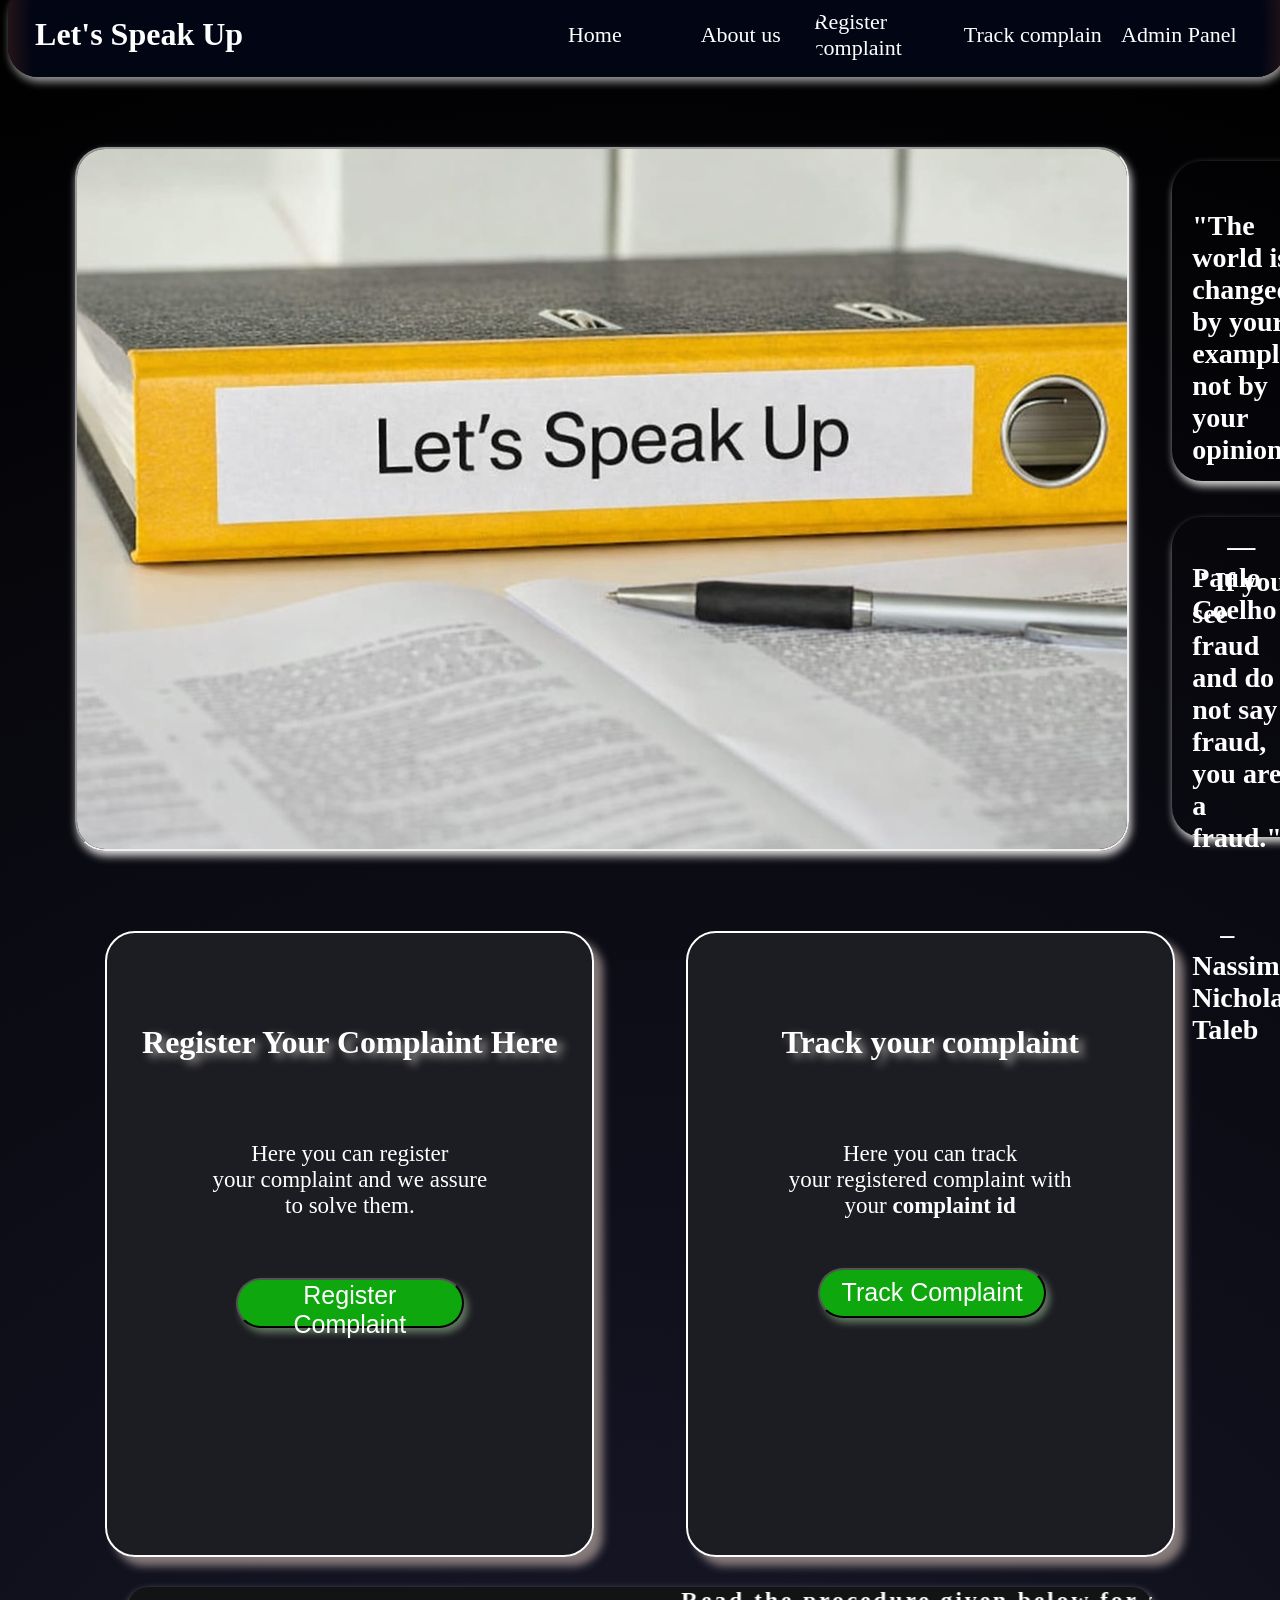
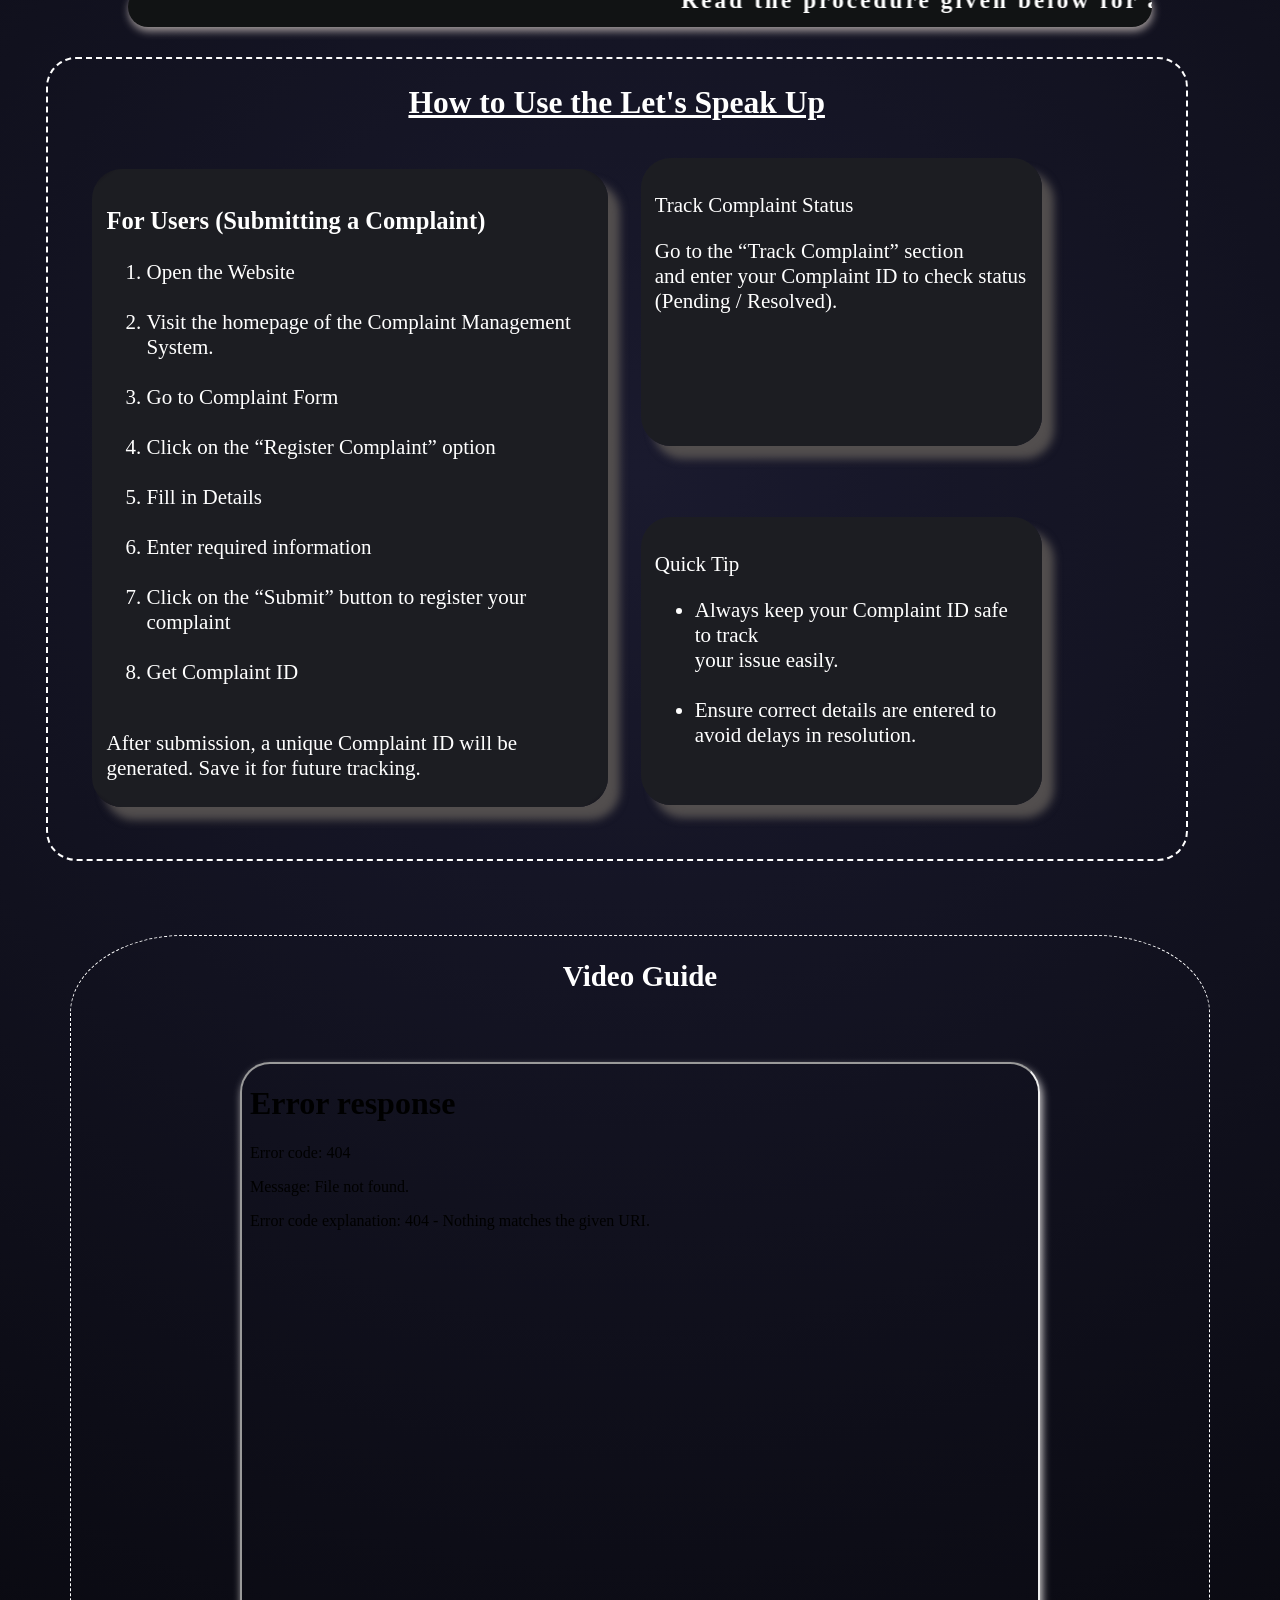
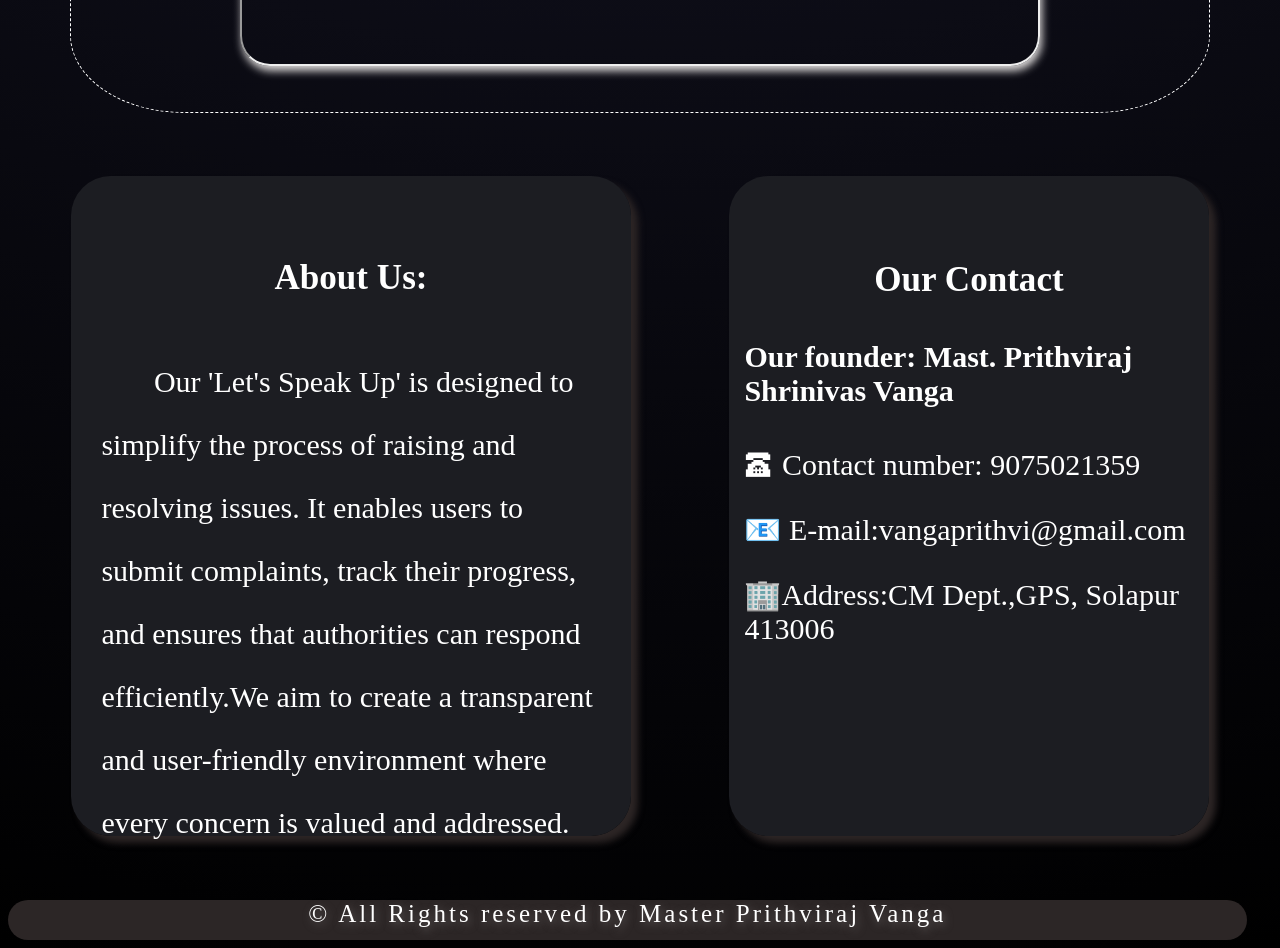
==== index.html @ d941d61e "Add files via upload" ====
<html>

<head>
    <title>
        Let's speak Up
    </title>
    <link rel="stylesheet" href="index.css">
</head>


<body>
    <div onmouseenter="playSound()" class="head">
        <div>
            <h1 style="margin-left:3%;">
                Let's Speak Up
            </h1>
        </div>
        <div class="menu">
            <div>
                <a href="#main">
                    Home
                </a>
            </div>
            <br>
            <div>
                <a href="#about">
                    About us
                </a>
            </div>
            <br>
            <div>
                <a href="complain.html">
                    Register complaint
                </a>
            </div>
            <br>
            <div>
                <a href="track complain.html">
                    Track complain
                </a>
            </div>
            <br>
            <div>
                <a href="login.html">
                    Admin Panel
                </a>
            </div>
            <br>

        </div>

    </div>
    <br> <br> <br> <br>
    <div id="main">
        <iframe src="img.jpeg" height="700px" width="1050px"></iframe>
        <div class="qoutes">
            <div class="q">
                <h3>
                    "The world is changed by your example, not by your opinion."<br><br><br>
                    &nbsp;&nbsp;&nbsp;&nbsp; — Paulo Coelho

                </h3>
            </div>
            <br>
            <br>
            <div class="q">
                <h3>
                    " If you see fraud and do not say fraud, you are a fraud."<br><br><br>
                    &nbsp;&nbsp;&nbsp;&nbsp;– Nassim Nicholas Taleb

                </h3>
            </div>
        </div>
    </div>
    <div class="topic">

        <div class="sub">
            <div class="comp">
                <br>
                <br>
                <br>
                <h1>Register Your Complaint Here</h1> <br><br>
                <p>Here you can register <br>
                    your complaint and we assure<br>
                    to solve them.</p><br><br>

                <a href="complain.html"><button>Register Complaint</button></a>
            </div>
            <div class="track">
                <br>
                <br>
                <br>
                <h1>
                    Track your complaint
                </h1><br><br>
                <p>Here you can track<br>
                    your registered complaint with<br>
                    your <b>complaint id</b><br><br></p>

                <img src="" height="" width="">

                <a href="track complain.html"> <button> Track Complaint</button></a>
            </div>
        </div>
        <br>
        <div class="h3">
            <marquee dir="auto" , scrollamount="20">
                <h3> Read the procedure given below for any queries </h3>
            </marquee>
        </div>


    </div>
    <!--Guidelines section for users -->
    <div class="guide">

        <h2 style="text-align: center;"><u>How to Use the Let's Speak Up</u></h2>
        <div class="notes">
            <div class="cd">
                <h3>For Users (Submitting a Complaint)</h3>
                <ol type="1">
                    <li>Open the Website</li><br>
                    <li>Visit the homepage of the Complaint Management System.</li><br>
                    <li>Go to Complaint Form</li><br>
                    <li>Click on the “Register Complaint” option</li><br>
                    <li>Fill in Details</li><br>
                    <li>Enter required information</li><br>
                    <li>Click on the “Submit” button to register your complaint</li><br>
                    <li>Get Complaint ID</li><br>
                </ol>
                After submission, a unique Complaint ID will be generated. Save it for future tracking.
                </ul>

            </div>
            <div class="r1">
                <div class="tc">
                    <p> Track Complaint Status</p>
                    <p> Go to the “Track Complaint” section <br>
                        and enter your Complaint ID to check status <br>
                        (Pending / Resolved).
                    </p>

                </div>
                <br>
                <br>
                <!--<div class="ac">
             For Admin (Managing Complaints)
Login to Dashboard
Enter the admin username and password to access the dashboard.
View All Complaints
See a list of all submitted complaints in one place.
Check Complaint Details
Click on any complaint to view full information.
Update Status
Mark complaints as:
Pending
In Progress
Resolved
Monitor Summary Cards
View total, resolved, and pending complaints using dashboard cards.
           </div>-->
                <div class="qt">
                    <p>Quick Tip</p>
                    <ul>
                        <li>Always keep your Complaint ID safe to track <br>your issue easily.</li><br>
                        <li>
                            Ensure correct details are entered to avoid delays in resolution.<br>
                        </li><br>
                    </ul>

                </div>

            </div>

        </div>
    </div>

    <br><br>
    <div class="vedio">
        <h2 style="text-align: center; font-size: 29px;"> Video Guide </h2>
        <iframe src="vedio.mp4" height="600px" width="70%" margin="auto" allowfullscreen></iframe>
    </div>

    <div id="about">
        <div class="abt">

            <h3>About Us: </h3>
            &nbsp;&nbsp;&nbsp;&nbsp;&nbsp;&nbsp;&nbsp;Our 'Let's Speak Up' is designed to simplify
            the process of raising and resolving issues. It enables
            users to submit complaints, track their progress, and
            ensures that authorities can respond efficiently.We
            aim to create a transparent and user-friendly environment
            where every concern is valued and addressed.<br>
        </div>

        <div class="cont">
            <br>

            <h3>Our Contact</h3>
            <h4> Our founder: <b>Mast. Prithviraj Shrinivas Vanga</b></h4>
            <p>🕿 Contact number: 9075021359</p>
            <p>📧 E-mail:vangaprithvi@gmail.com</p>
            <p>🏢Address:CM Dept.,GPS, Solapur 413006</p>

        </div>
    </div>
    <div class="copy">
        &copy All Rights reserved by Master Prithviraj Vanga
    </div>

    <audio id="sound" src="audio.mpeg"></audio>
    <script>
        function playSound() {
            document.getElementById("sound").play();
        }
    </script>
</body>

</html>
---- index.css ----
* {
        color: white;
        transition: all 0.3ms ease;

    }

    .menu div:hover,
    .q:hover,
    .comp:hover,
    .track:hover,
    .contact:hover,
    .abt:hover {
        transform: translateY(-9px);
    }

    body {
        background: radial-gradient(circle at center, #1a1a2e 0%, #000000 100%);
    }

    .head {
        display: grid;
        grid-template-columns: 40% 60%;
        position: fixed;
        margin-top: -25;

        height: 70px;
        width: 98%;
        padding: 12px;
        background: radial-gradient(circle, rgba(2, 5, 20, 1) 96%, rgba(38, 21, 24, 1) 100%);
        color: white;
        border-radius: 30px;
        box-shadow: 2px 5px 9px rgb(151, 149, 149);

    }

    .menu {
        display: flex;
        justify-content: space-around;
        align-items: center;
        margin-right: 3%;

    }

    .menu a {
        text-decoration: none;
        font-size: 22px;

    }

    .menu div {

        height: 90%;
        width: 35%;
        display: flex;
        justify-content: space-around;
        align-items: center;
        border-radius: 40px;
        transition: all 0.50ms ease;
        overflow: hidden;
    }

    .menu div:hover {
        border: 0.9px solid grey;
        background: #3c3a3a;
        transform: translateX(1.9);
    }

    iframe {
        /* display: block;*/
        margin: 4%;
        border-radius: 30px;
        border-radius: 30px;
        box-shadow: 2px 5px 9px rgb(219, 216, 216);

    }

    #main {
        display: grid;
        grid-template-columns: repeat(2, 1fr);
        gap: 7%;
        margin: 2%;
    }

    .q {
        height: 280px;
        width: 70%;
        padding: 20px;
        font-size: 24px;
        border-radius: 30px;
        box-shadow: 2px 5px 9px rgb(220, 218, 218);


    }

    .qoutes {
        display: block;
        margin: auto;

    }

    .q:hover {
        background: rgb(30, 29, 36);
    }

    .topic {
        height: 700px;
        width: 90%;
        display: block;
        margin: auto;

    }

    .sub {
        height: 650px;
        width: 100%;
        display: flex;
        justify-content: space-between;
        align-items: center;


    }

    .comp,
    .track {
        height: 91%;
        width: 40%;
        padding: 15px;
        display: block;
        margin: 3%;
        text-align: center;
        border: 2px solid white;
        border-radius: 30px;
        box-shadow: 9px 9px 9px rgb(134, 122, 122);
        background: radial-gradient(circle, rgb(28, 29, 34) 96%, rgb(16, 13, 24));
    }

    .topic h1 {
        text-shadow: 6px 4px 9px rgb(165, 161, 161);
    }

    .topic p {
        font-size: 23px;

    }

    button {
        height: 50px;
        width: 50%;
        font-size: 25px;
        background-color: rgb(14, 167, 14);
        border-radius: 40px;
        box-shadow: 4px 5px 7px rgb(96, 116, 96);
        ;
    }

    .h3 {

        text-align: center;
        font-size: 20px;
        font-weight: 700;
        background-color: rgb(17, 19, 20);
        height: 40px;
        display: block;
        margin: auto;
        width: 90%;

        letter-spacing: 3px;
        border-radius: 30px;
        box-shadow: 1px 4px 9px rgb(165, 157, 157);

    }

    .h3 h3 {
        display: block;
        margin: auto;
    }

    .guide {
        height: 800px;
        width: 90%;
        margin: 3%;
        font-size: 21px;
        border-radius: 30px;
        border: 2px dashed white;
    }

    .notes {
        display: flex;
        justify-content: space-between;
        margin: 2%;
    }

    .cd {
        height: 610px;
        width: 50%;

    }

    .tc,
    .qt {
        height: 260px;
        width: 70%;

    }

    .tc,
    .qt,
    .cd {
        padding: 14px;
        margin: 2%;
        background:radial-gradient(circle, rgb(28, 29, 34) 96%, rgb(16, 13, 24));
        border-radius: 30px;
        box-shadow: 12px 13px 8px rgb(82, 78, 78);
    }

    #about {
        display: flex;
        justify-content: space-between;
        padding: 14px;
    }

    .abt {
        height: 600px;
        width: 50%;
        font-size: 30px;
        margin: 4%;
        padding: 30px;
        line-height: 2.1;
        border-radius: 40px;
        background: radial-gradient(circle, rgb(28, 29, 34) 96%, rgb(16, 13, 24));
        box-shadow: 7px 7px 7px rgb(44, 37, 37);
    }

    .cont {

        margin: 4%;
        padding: 17px;
        font-size: 30px;
        width: 45%;

        padding: 15px;
        border-radius: 40px;
        background: radial-gradient(circle, rgb(28, 29, 34) 96%, rgb(16, 13, 24));
        box-shadow: 7px 7px 7px rgb(44, 37, 37);
    }

    .copy {
        height: 40px;
        width: 98%;
        border-radius: 40px;
        font-size: 25px;
        text-align: center;
        background-color: #2c2626;
        letter-spacing: 3px;
        ;
        text-shadow: 2px 3px 9px rgb(100, 95, 95);
    }

    #about h3 {
        text-align: center;
        font-weight: 700;

    }

    .vedio {
        width: 90%;
        display: flex;
        flex-direction: column;
        margin: auto;
        align-items: center;
        justify-content: center;
        border: 1.9px dashed white;
        border-radius: 10%;
    }
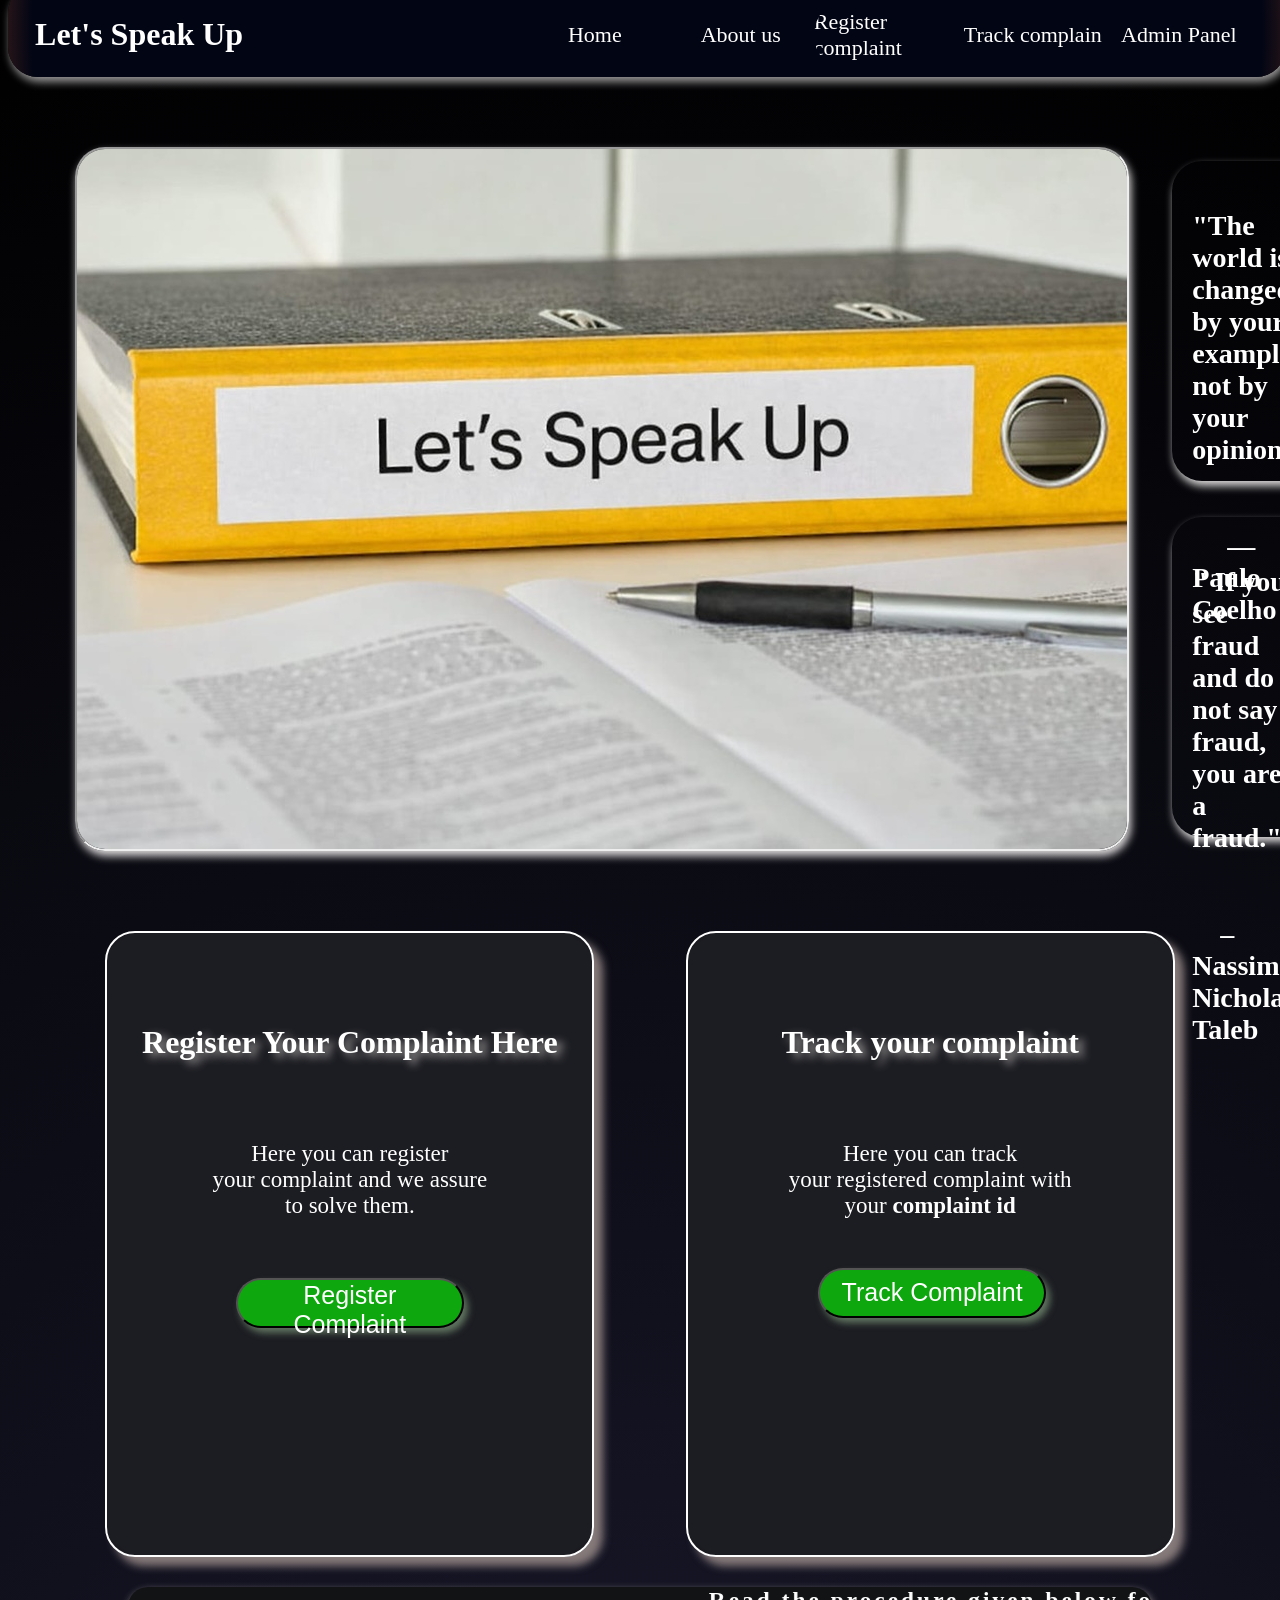
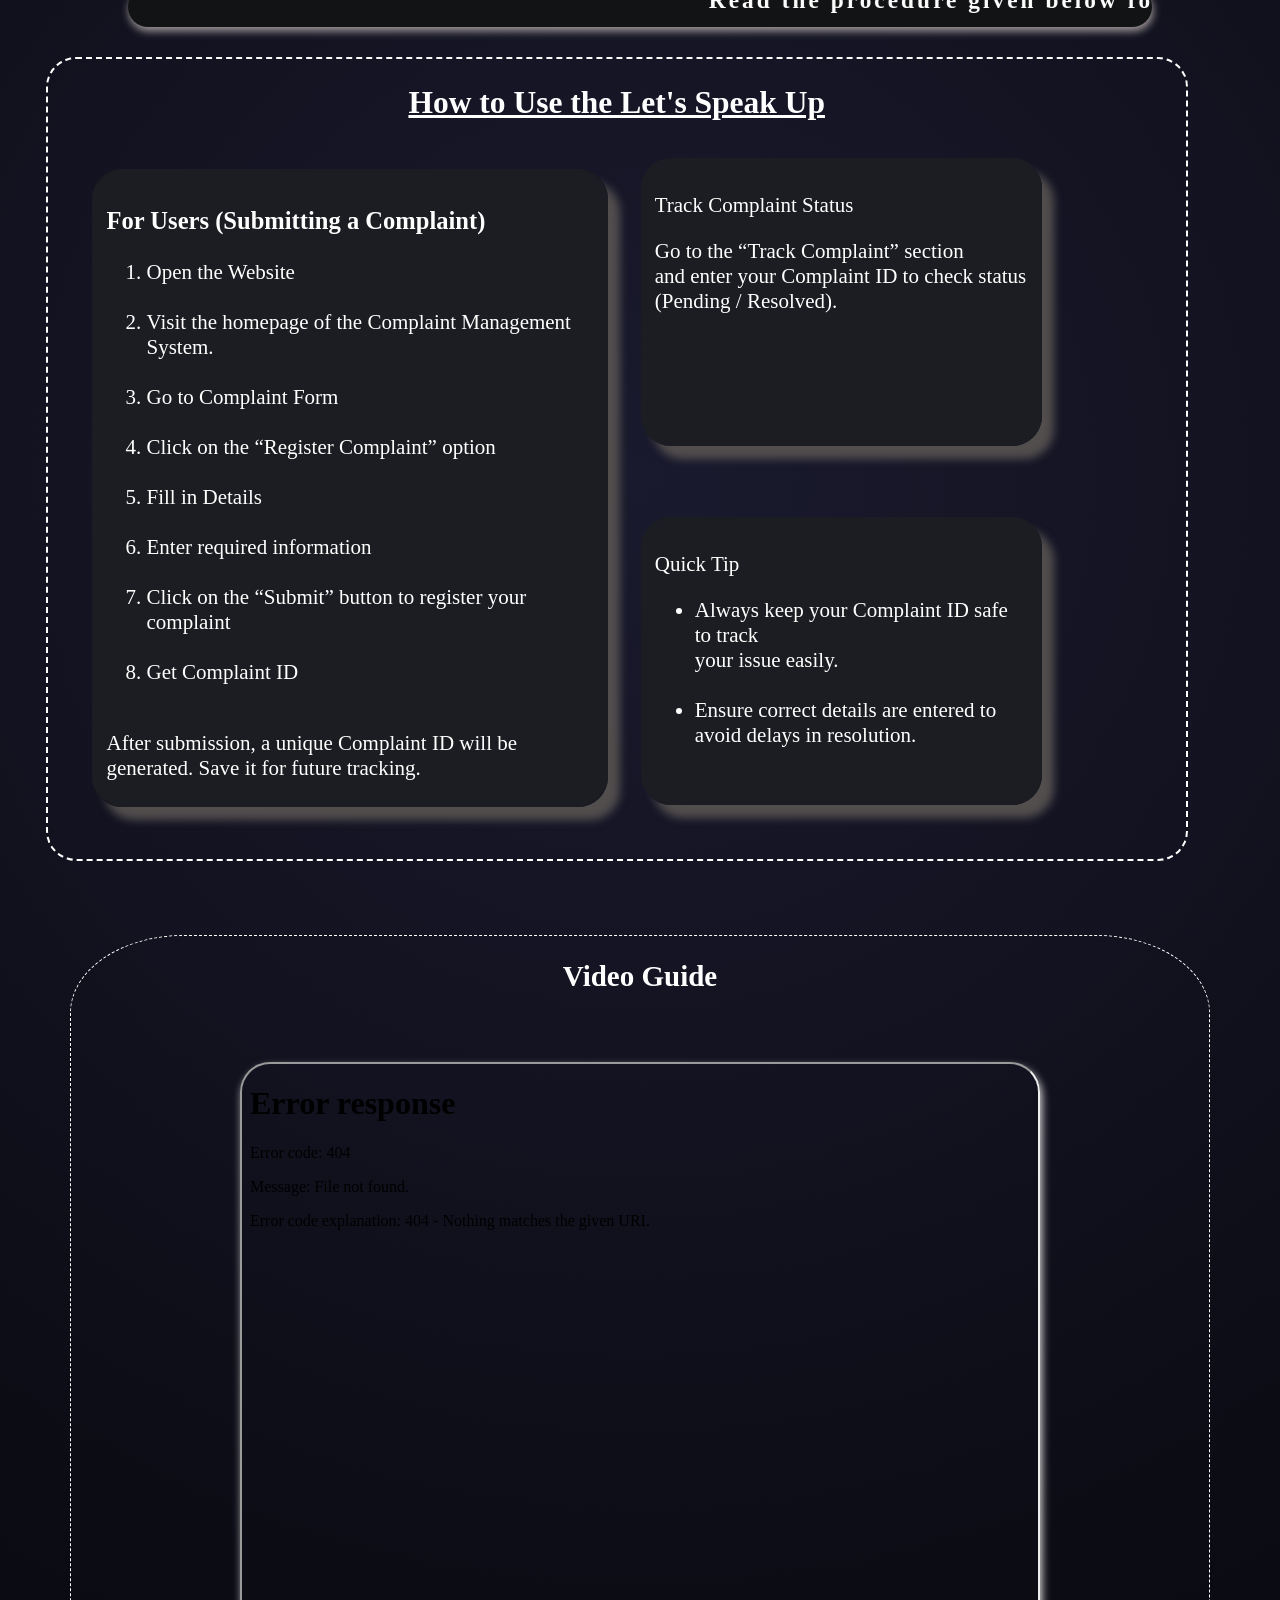
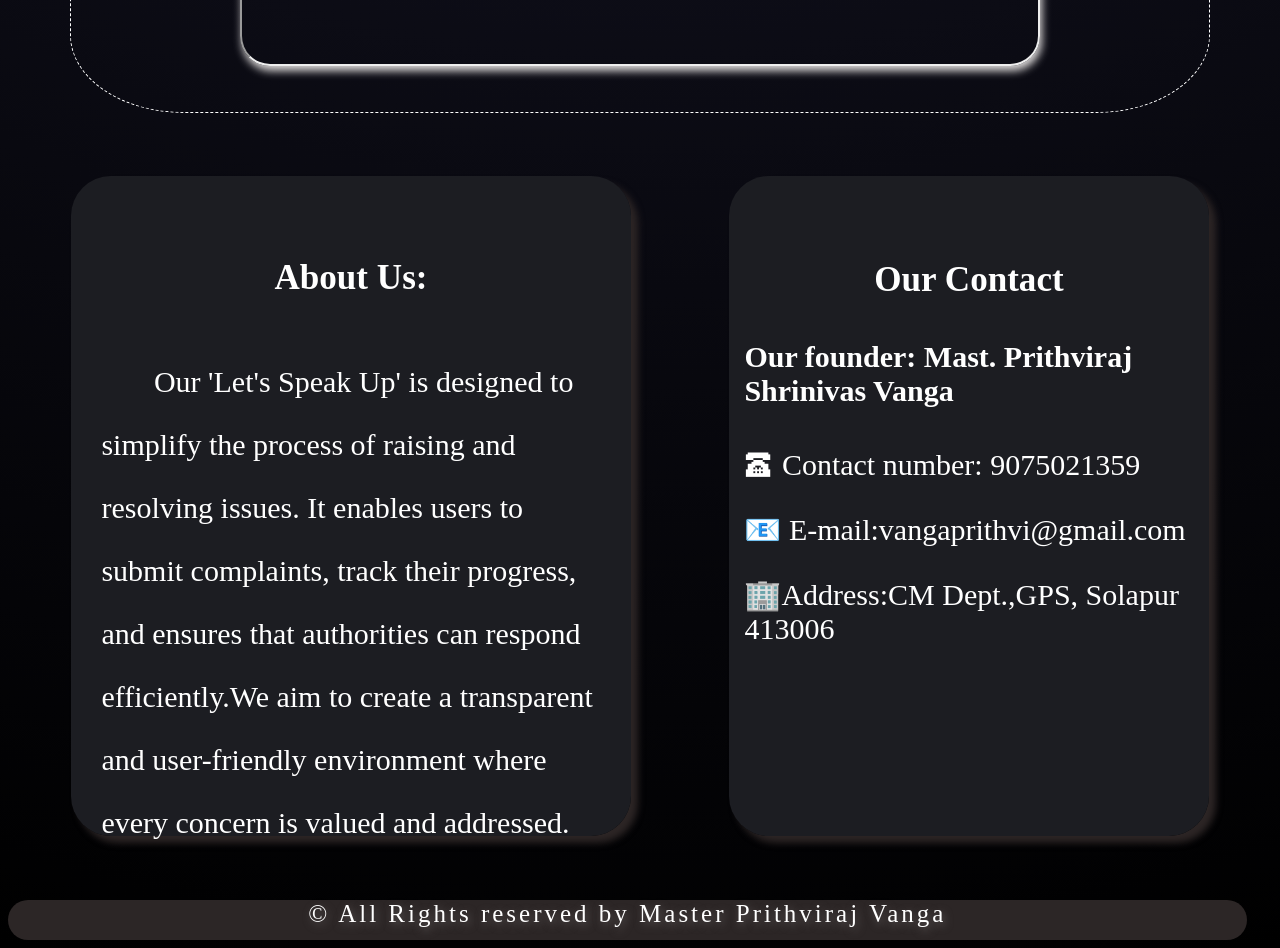
==== commit 5139dd8e: "Fix HTML structure and update complaint links" ====
--- a/index.html
+++ b/index.html
@@ -29,7 +29,7 @@
             </div>
             <br>
             <div>
-                <a href="complain.html">
+                <a href="complaint.html">
                     Register complaint
                 </a>
             </div>
@@ -84,7 +84,7 @@
                     your complaint and we assure<br>
                     to solve them.</p><br><br>
 
-                <a href="complain.html"><button>Register Complaint</button></a>
+                <a href="complaint.html"><button>Register Complaint</button></a>
             </div>
             <div class="track">
                 <br>
@@ -216,4 +216,4 @@
     </script>
 </body>
 
-</html>+</html>
